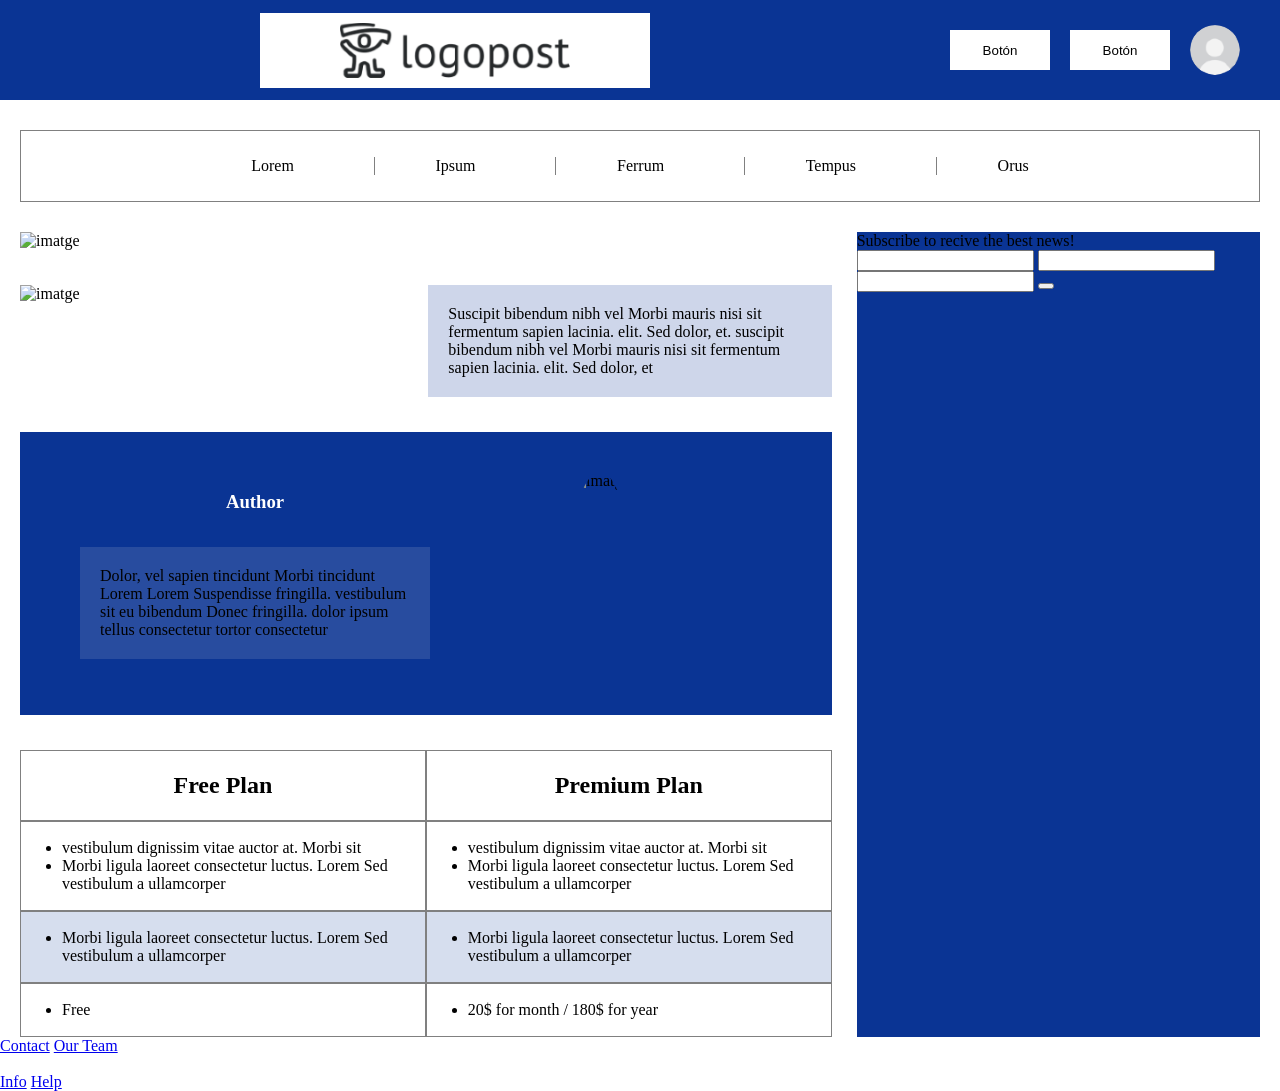
==== index.html @ 0f4f330e "Header, body acabat (falta + css, aside i footer)" ====
<!DOCTYPE html>
<html>
	<head>
		<meta charset="UTF-8">
		<meta name="viewport" content="width=device-width, initial-scale=1">
		<meta name="description" content="Pagina web copiada de Francesco Antonio">
		<meta name="keyword" content="wareframe, exemple">
		<meta name="author" content="Nahuel Medina">
		<link rel="stylesheet" href="index.css">
		<title>Francesco</title>
	</head>
<body class="womargin">
	<header class="display centrar_vertical space_around background_blue">
			<article class="display background_white padding_logo centrar_vertical centrar_horizontal dreta">
				<img src="storage/Logo.png" alt="logo">
			</article>
		<section class="display dreta centrar_vertical space_around">
			<button class="boto background_white">Botón</button>
			<button class="boto background_white">Botón</button>
			<img src="storage/usuari.png" alt="usuari_perfil">
		</section>
	</header>
	<section class="header_contingut">	
		<p class="p_header">Lorem</p>
		<p class="p_header">Ipsum</p>
		<p class="p_header">Ferrum</p>
		<p class="p_header">Tempus</p>
		<p>Orus</p>
	</section>
	<div class="content">
		<img class="img_header" src="https://picsum.photos/860/500" alt="imatge">
		<section class="lateral">
			<article></article>
			<article></article>
			<article></article>
			<article></article>	
			<article>
				<span>Subscribe to recive the best news!</span>
				<div>
					<input type="email"></input>
					<input type="text"></input>
					<input type="tel"></input>
					<button></button>
				</div>
			</article>
		</section>
		<img class="imatge" src="https://picsum.photos/420/200" alt="imatge">
		<p>
			Suscipit bibendum nibh vel Morbi mauris nisi sit fermentum sapien lacinia. elit. Sed dolor, et. suscipit bibendum nibh vel Morbi mauris nisi sit fermentum sapien lacinia. elit. Sed dolor, et
		</p>
		<section class="autor_section">
			<article class="autor_content">
				<h3>Author</h3>
				<p class="autor_p">
					Dolor, vel sapien tincidunt Morbi tincidunt Lorem Lorem Suspendisse fringilla. vestibulum sit eu bibendum Donec fringilla. dolor ipsum tellus consectetur tortor consectetur
				</p>
			</article>
			<img src="https://picsum.photos/200/200" alt="imatge">
		</section>
		<table cellspacing="0">
			<thead>
				<tr>
					<th><h2>Free Plan</h2></th>
					<th><h2>Premium Plan</h2></th>
				</tr>
			</thead>
			<tbody>
				<tr>
					<td>
						<ul>
							<li>vestibulum dignissim vitae auctor at. Morbi sit</li>
							<li>Morbi ligula laoreet consectetur luctus. Lorem Sed vestibulum a ullamcorper</li>
						</ul>
					</td>
					<td>
						<ul>
							<li>vestibulum dignissim vitae auctor at. Morbi sit</li>
							<li>Morbi ligula laoreet consectetur luctus. Lorem Sed vestibulum a ullamcorper</li>
						</ul>
					</td>
				</tr>
				<tr>
					<td>
						<ul>
							<li>Morbi ligula laoreet consectetur luctus. Lorem Sed vestibulum a ullamcorper</li>
						</ul>
					</td>
					<td>
						<ul>
							<li>Morbi ligula laoreet consectetur luctus. Lorem Sed vestibulum a ullamcorper</li>
						</ul>
					</td>
				</tr>
				<tr>
					<td>
						<ul>
							<li>Free</li>
						</ul>
					</td>
					<td>
						<ul>
							<li>20$ for month / 180$ for year</li>
						</ul>
					</td>
				</tr>
			</tbody>
		</table>
	</div>
	<footer>
		<a href="exemple.com">Contact</a>
		<a href="exemple.com">Our Team</a>
		<article>
			<img>
		</article>
		<a href="exemple.com">Info</a>
		<a href="exemple.com">Help</a>
	</footer>
</body>
</html>
---- index.css ----
header {
	height: 100px;
}

tr:nth-child(2) {
  background-color: #d6deee;
}

section {
	grid-area: section;
}

img {
	grid-area: img;

}

table {
	grid-area: table;
	margin-left: 20px;
	margin-top: 30px;
	margin-right: 20px;
}

p {
	grid-area: p;
}

div > p {
	display: flex;
	margin-top: 30px;
	align-items: center;
	background-color: #ced6ea;
	padding: 20px;
	margin-right: 20px;
	margin-bottom: 0;
}

section > img {
	border-radius: 50%;
}

h3 {
	color: white;
}

th, td {
	border: 1px solid gray;
}

.display {
	display: flex;
}

.centrar_vertical {
	align-items: center;
}

.centrar_horizontal {
	justify-content: center;
}

.space_around {
	justify-content: space-around;
}

.dreta {
	margin-left: 220px;
}

.background_blue {
	background-color: #0a3494;
}

.background_white {
	background: white;
}

.padding_logo {
	padding: 10px;
	width: 370px;
}

.womargin {
	margin: 0;
	padding: 0;
}

.boto {
	padding: 1%;
	height: 40px;
	width: 100px;
	border: 0;
	margin-right: 20px;
}

.header_contingut {
	display: flex;
	justify-content: space-around;
	align-items: center;
	border: 1px solid grey;
	height: 70px;
	padding-left: 200px;
	padding-right: 200px;
	margin-top: 30px;
	margin-left: 20px;
	margin-right: 20px;
}

.lateral {
	background-color: #0a3494;
	margin-top: 30px;
	margin-right: 20px;
}

.autor_content {
	display: flex;
	flex-direction: column;
	align-items: center;
	margin-right: 140px;
	width: 350px;
}

.autor_p {
	background-color: #284c9f;
	padding: 20px;
}

.img_header {
	margin-left: 20px;
	margin-top: 30px;
}

.p_header {
	border-right: 1px solid grey;
	padding-right: 80px;
	margin-right: 0;
}

.lateral {
	grid-area: lateral;
}

.imatge {
	grid-area: imatge;
	margin-left: 20px;
	margin-top: 30px;
}

.content {
	display: grid;
	grid-template-areas: 
	"img img lateral"
	"imatge p lateral"
	"section section lateral"
	"table table lateral"
	;
	gap: 5px;
	grid-template-columns: 1fr 1fr 1fr;
}

.autor_section {
	display: flex;
	background-color: #0a3494;
	margin-top: 30px;
	margin-left: 20px;
	margin-right: 20px;
	padding: 40px;
	padding-left: 60px;
	padding-right: 60px;
}
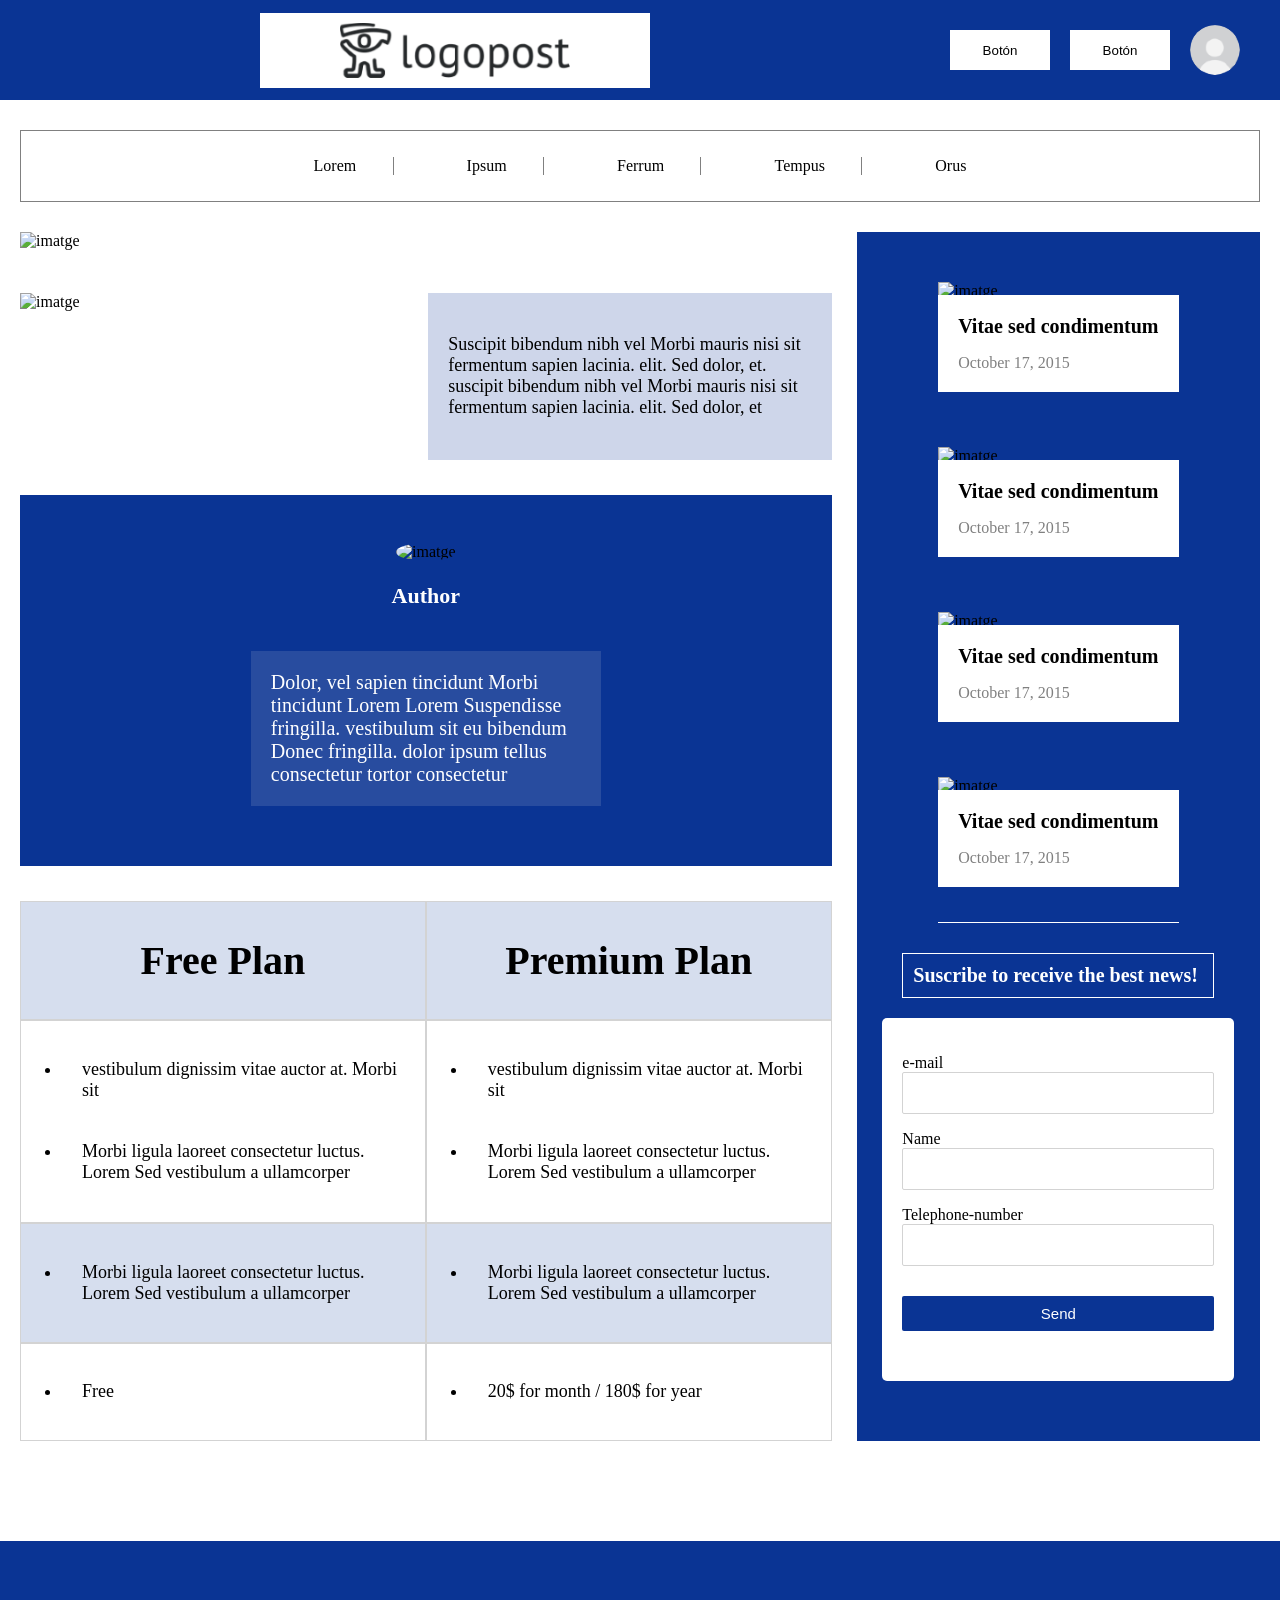
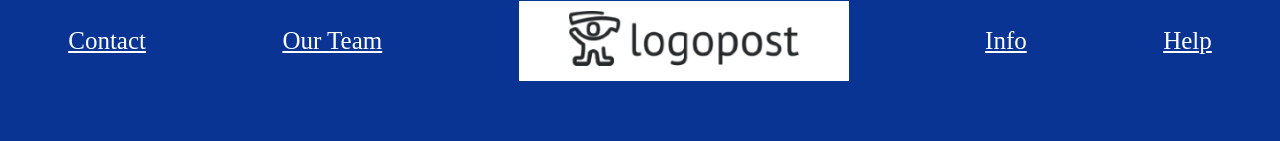
==== commit 4b9e63ae: "acabado html + css (verion completa)" ====
--- a/index.html
+++ b/index.html
@@ -17,7 +17,7 @@
 		<section class="display dreta centrar_vertical space_around">
 			<button class="boto background_white">Botón</button>
 			<button class="boto background_white">Botón</button>
-			<img src="storage/usuari.png" alt="usuari_perfil">
+			<img class="usuario" src="storage/usuari.png" alt="usuari_perfil">
 		</section>
 	</header>
 	<section class="header_contingut">	
@@ -28,26 +28,61 @@
 		<p>Orus</p>
 	</section>
 	<div class="content">
-		<img class="img_header" src="https://picsum.photos/860/500" alt="imatge">
+		<img class="img_header" src="https://picsum.photos/800/500" alt="imatge">
 		<section class="lateral">
-			<article></article>
-			<article></article>
-			<article></article>
-			<article></article>	
-			<article>
-				<span>Subscribe to recive the best news!</span>
-				<div>
-					<input type="email"></input>
-					<input type="text"></input>
-					<input type="tel"></input>
-					<button></button>
+			<article class="article_aside">
+					<img src="https://picsum.photos/320/160" alt="imatge">
+					<article class="content_article">
+						<h4>Vitae sed condimentum</h4>
+						<p>October 17, 2015</p>
+					</article>
+			</article>
+			<article class="article_aside">
+				<img src="https://picsum.photos/320/160" alt="imatge">
+					<article class="content_article">
+						<h4>Vitae sed condimentum</h4>
+						<p>October 17, 2015</p>
+					</article>
+			</article>
+			<article class="article_aside">
+				<img src="https://picsum.photos/320/160" alt="imatge">
+					<article class="content_article">
+						<h4>Vitae sed condimentum</h4>
+						<p>October 17, 2015</p>
+					</article>
+			</article>
+			<article class="article_aside border_bottom">
+				<img src="https://picsum.photos/320/160" alt="imatge">
+					<article class="content_article">
+						<h4>Vitae sed condimentum</h4>
+						<p>October 17, 2015</p>
+					</article>
+			</article>
+			<article class="subscribe">
+				<span class="suscribe_text"><h5>Suscribe to receive the best news!</h5></span>
+				<div class="inputs">
+					<span>
+						<p>e-mail</p>
+						<input type="email"></input>
+					</span>
+					<span>
+						<p>Name</p>
+						<input type="text"></input>
+						</span>
+					<span>
+						<p>Telephone-number</p>
+						<input type="tel"></input>
+					</span>
+					<button>Send</button>
 				</div>
 			</article>
 		</section>
-		<img class="imatge" src="https://picsum.photos/420/200" alt="imatge">
-		<p>
-			Suscipit bibendum nibh vel Morbi mauris nisi sit fermentum sapien lacinia. elit. Sed dolor, et. suscipit bibendum nibh vel Morbi mauris nisi sit fermentum sapien lacinia. elit. Sed dolor, et
-		</p>
+		<img class="imatge" src="https://picsum.photos/420/300" alt="imatge">
+		<article class="p_grid">
+			<p>
+				Suscipit bibendum nibh vel Morbi mauris nisi sit fermentum sapien lacinia. elit. Sed dolor, et. suscipit bibendum nibh vel Morbi mauris nisi sit fermentum sapien lacinia. elit. Sed dolor, et
+			</p>
+		</article>
 		<section class="autor_section">
 			<article class="autor_content">
 				<h3>Author</h3>
@@ -55,36 +90,68 @@
 					Dolor, vel sapien tincidunt Morbi tincidunt Lorem Lorem Suspendisse fringilla. vestibulum sit eu bibendum Donec fringilla. dolor ipsum tellus consectetur tortor consectetur
 				</p>
 			</article>
-			<img src="https://picsum.photos/200/200" alt="imatge">
+			<img class="img_autor" src="https://picsum.photos/200/200" alt="imatge">
 		</section>
-		<table cellspacing="0">
-			<thead>
+		<table class="table_1" cellspacing="0">
+			<tbody>
 				<tr>
 					<th><h2>Free Plan</h2></th>
 					<th><h2>Premium Plan</h2></th>
 				</tr>
-			</thead>
+				<tr>
+					<td>
+						<ul>
+							<li>vestibulum dignissim vitae auctor at. Morbi sit</li>
+							<li>Morbi ligula laoreet consectetur luctus. Lorem Sed vestibulum a ullamcorper</li>
+						</ul>
+					</td>
+					<td>
+						<ul>
+							<li>vestibulum dignissim vitae auctor at. Morbi sit</li>
+							<li>Morbi ligula laoreet consectetur luctus. Lorem Sed vestibulum a ullamcorper</li>
+						</ul>
+					</td>
+				</tr>
+				<tr>
+					<td>
+						<ul>
+							<li>Morbi ligula laoreet consectetur luctus. Lorem Sed vestibulum a ullamcorper</li>
+						</ul>
+					</td>
+					<td>
+						<ul>
+							<li>Morbi ligula laoreet consectetur luctus. Lorem Sed vestibulum a ullamcorper</li>
+						</ul>
+					</td>
+				</tr>
+				<tr>
+					<td>
+						<ul>
+							<li>Free</li>
+						</ul>
+					</td>
+					<td>
+						<ul>
+							<li>20$ for month / 180$ for year</li>
+						</ul>
+					</td>
+				</tr>
+			</tbody>
+		</table>
+		<table class="table1" cellspacing="0">
 			<tbody>
 				<tr>
-					<td>
-						<ul>
-							<li>vestibulum dignissim vitae auctor at. Morbi sit</li>
-							<li>Morbi ligula laoreet consectetur luctus. Lorem Sed vestibulum a ullamcorper</li>
-						</ul>
-					</td>
-					<td>
-						<ul>
-							<li>vestibulum dignissim vitae auctor at. Morbi sit</li>
-							<li>Morbi ligula laoreet consectetur luctus. Lorem Sed vestibulum a ullamcorper</li>
-						</ul>
-					</td>
-				</tr>
-				<tr>
-					<td>
-						<ul>
-							<li>Morbi ligula laoreet consectetur luctus. Lorem Sed vestibulum a ullamcorper</li>
-						</ul>
-					</td>
+					<th><h2>Free</h2></th>
+				</tr>
+				<tr>
+					<td>
+						<ul>
+							<li>vestibulum dignissim vitae auctor at. Morbi sit</li>
+							<li>Morbi ligula laoreet consectetur luctus. Lorem Sed vestibulum a ullamcorper</li>
+						</ul>
+					</td>
+				</tr>
+				<tr>
 					<td>
 						<ul>
 							<li>Morbi ligula laoreet consectetur luctus. Lorem Sed vestibulum a ullamcorper</li>
@@ -97,6 +164,30 @@
 							<li>Free</li>
 						</ul>
 					</td>
+				</tr>
+			</tbody>
+		</table>
+		<table class="table2" cellspacing="0">
+			<tbody>
+				<tr>
+					<th><h2>Premium Plan</h2></th>
+				</tr>
+				<tr>
+					<td>
+						<ul>
+							<li>vestibulum dignissim vitae auctor at. Morbi sit</li>
+							<li>Morbi ligula laoreet consectetur luctus. Lorem Sed vestibulum a ullamcorper</li>
+						</ul>
+					</td>
+				</tr>
+				<tr>
+					<td>
+						<ul>
+							<li>Morbi ligula laoreet consectetur luctus. Lorem Sed vestibulum a ullamcorper</li>
+						</ul>
+					</td>
+				</tr>
+				<tr>
 					<td>
 						<ul>
 							<li>20$ for month / 180$ for year</li>
@@ -109,9 +200,9 @@
 	<footer>
 		<a href="exemple.com">Contact</a>
 		<a href="exemple.com">Our Team</a>
-		<article>
-			<img>
-		</article>
+		<span>
+			<img src="storage/Logo.png">
+		</span>
 		<a href="exemple.com">Info</a>
 		<a href="exemple.com">Help</a>
 	</footer>
--- a/index.css
+++ b/index.css
@@ -2,7 +2,7 @@
 	height: 100px;
 }
 
-tr:nth-child(2) {
+tbody tr:nth-child(odd) {
   background-color: #d6deee;
 }
 
@@ -12,40 +12,114 @@
 
 img {
 	grid-area: img;
-
-}
-
-table {
+}
+
+.table_1 {
 	grid-area: table;
 	margin-left: 20px;
 	margin-top: 30px;
 	margin-right: 20px;
 }
 
-p {
+.table1 {
+	display: none;
+}
+
+.table2 {
+	display: none;
+}
+
+.p_grid {
 	grid-area: p;
-}
-
-div > p {
+	font-size: 18px;
 	display: flex;
 	margin-top: 30px;
 	align-items: center;
 	background-color: #ced6ea;
+	margin-right: 20px;
 	padding: 20px;
-	margin-right: 20px;
+}
+
+span > p {
 	margin-bottom: 0;
+}
+
+div > button {
+	width: 312px;
+	height: 35px;
+	background-color: #0a3494;
+	color: white;
+	font-size: 15px;
+	border: 0;
+	border-radius: 2px;
+	margin-top: 30px;
+	margin-bottom: 30px;
+}
+
+div > button:hover{
+	background-color: blue;
+}
+
+input {
+	padding: 5px;
+	width: 300px;
+	height: 30px;
+	border: 1px solid lightgray;
+	border-radius: 2px;
 }
 
 section > img {
 	border-radius: 50%;
 }
 
+h2 {
+	font-size: 40px;
+}
+
 h3 {
 	color: white;
+	font-size: 22px;
+}
+
+h4 {
+	margin: 0;
+	font-size: 20px;
+}
+
+h5 {
+	margin: 0;
+	font-size: 20px;
 }
 
 th, td {
-	border: 1px solid gray;
+	border: 1px solid lightgray;
+}
+
+li {
+	font-size: 18px;
+	padding: 20px;
+}
+
+footer {
+	display: flex;
+	align-items: center;
+	justify-content: space-around;
+	background-color: #0a3494;
+	margin-top: 100px;
+	height: 200px;
+}
+
+footer > span {
+	background-color: white;
+	height: 60px;
+	padding: 10px;
+	padding-left: 50px;
+	padding-right: 50px;
+}
+
+footer > a {
+	color: white;
+	font-size: 25px;
 }
 
 .display {
@@ -94,14 +168,18 @@
 	margin-right: 20px;
 }
 
+.boto:hover {
+	background-color: lightgray;
+}
+
 .header_contingut {
 	display: flex;
 	justify-content: space-around;
 	align-items: center;
 	border: 1px solid grey;
 	height: 70px;
-	padding-left: 200px;
-	padding-right: 200px;
+	padding-left: 20%;
+	padding-right: 20%;
 	margin-top: 30px;
 	margin-left: 20px;
 	margin-right: 20px;
@@ -124,27 +202,83 @@
 .autor_p {
 	background-color: #284c9f;
 	padding: 20px;
+	color: white;
+	font-size: 20px;
 }
 
 .img_header {
 	margin-left: 20px;
 	margin-top: 30px;
+	width: 95.5%;
 }
 
 .p_header {
 	border-right: 1px solid grey;
-	padding-right: 80px;
+	padding-right: 5%;
 	margin-right: 0;
 }
 
 .lateral {
+	display: flex;
+	flex-direction: column;
+	align-items: center;
+	justify-content: space-between;
 	grid-area: lateral;
 }
 
 .imatge {
 	grid-area: imatge;
+	width: 90%;
+	height: 90%;
 	margin-left: 20px;
 	margin-top: 30px;
+}
+
+.article_aside {
+	margin: 50px;
+	margin-bottom: 0;
+}
+
+.content_article {
+	background-color: white;
+	position: relative;
+	bottom: 5px;
+	padding: 20px;
+}
+
+.content_article > p {
+	margin-bottom: 0;
+	color: gray;
+}
+
+.border_bottom {
+	padding-bottom: 30px;
+	border-bottom: 1px solid white;
+}
+
+.subscribe {
+	display: flex;
+	align-items: center;
+	flex-direction: column;
+	margin-top: 30px;
+}
+
+.suscribe_text {
+	border: 1px solid white;
+	width: 290px;
+	padding: 10px;
+	color: white;
+	margin-bottom: 20px;
+}
+
+.inputs {
+	display: flex;
+	flex-direction: column;
+	align-items: center;
+	background-color: white;
+	padding: 20px;
+	border-radius: 5px;
+	margin-bottom: 60px;
 }
 
 .content {
@@ -168,4 +302,126 @@
 	padding: 40px;
 	padding-left: 60px;
 	padding-right: 60px;
-}+}
+
+@media(max-width: 1290px) {
+
+	.autor_section {
+		flex-direction: column-reverse;
+		align-items: center;
+	}
+
+	.autor_content {
+			margin: 0;
+	}
+}
+
+@media(max-width: 1000px) {
+	.content {
+		grid-template-areas: 
+	"img img img"
+	"imatge imatge imatge"
+	"p p p"
+	"section section section"
+	"table table table"
+	"table2 table2 table2"
+	"lateral lateral lateral"
+	;
+	}
+
+	.dreta {
+		margin-left: 20%;
+	}
+
+	.imatge {
+		width: 95.5%;
+	}
+	.p_grid {
+		margin-left: 20px;
+		margin-top: 0;
+	}
+	.lateral  {
+		margin-left: 20px;
+	}
+	.p_header {
+		padding-right: 5%;
+	}
+	.boto {
+		display: none;
+	}
+	.usuario {
+		margin-right: 20px;
+	}
+
+	.table1 {
+		display: block;
+		grid-area: table;
+		margin-top: 30px;
+		margin-left: 20px;
+		margin-right: 20px;
+	}
+
+	.table2 {
+		display: block;
+		grid-area: table2;
+		margin-top: 30px;
+		margin-left: 20px;
+		margin-right: 20px;
+	}
+
+	.table_1 {
+		display: none;
+	}
+
+	footer > span {
+		display: none;
+	}
+
+	.header_contingut {
+		padding-left: 5%;
+		padding-right: 5%;
+	}
+}
+
+@media(max-width: 550px) {
+	.dreta {
+		margin: 0;
+	}
+	.usuario {
+		margin-left: 20px;
+	}
+
+	.imatge {
+		width: 90%;
+	}
+
+	.img_header {
+		width: 90%;
+	}
+
+	.article_aside > img {
+		width: 100%;
+	}
+
+	.article_aside {
+		width: 80%;
+	}
+
+	.inputs {
+		margin-left: 20px;
+		margin-right: 20px;
+		width: 200px	
+	}
+
+	.autor_p {
+		width: 200px;
+	}
+
+	input {
+		width: 100%;
+	}
+
+	div > button {
+		width: 90%;
+	}
+}
